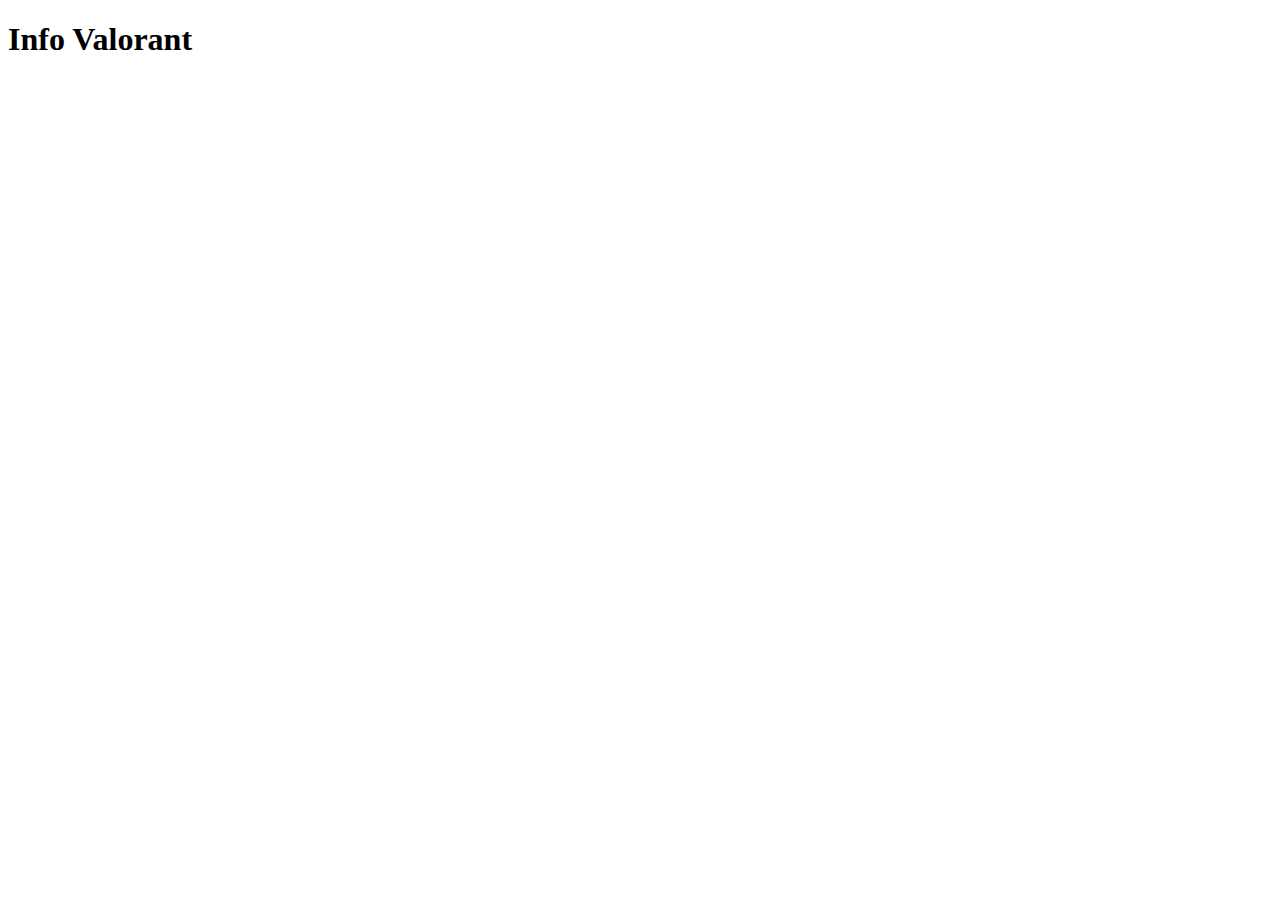
==== index.html @ d8a39497 "first commit" ====
<!DOCTYPE html>
<html lang="pt-BR">
<head>
    <meta charset="UTF-8">
    <meta name="viewport" content="width=device-width, initial-scale=1.0">
    <title>Home</title>
    <link rel="stylesheet" href="./style.css">
</head>
<body>
    <h1>Info Valorant</h1>
    
</body>
</html>
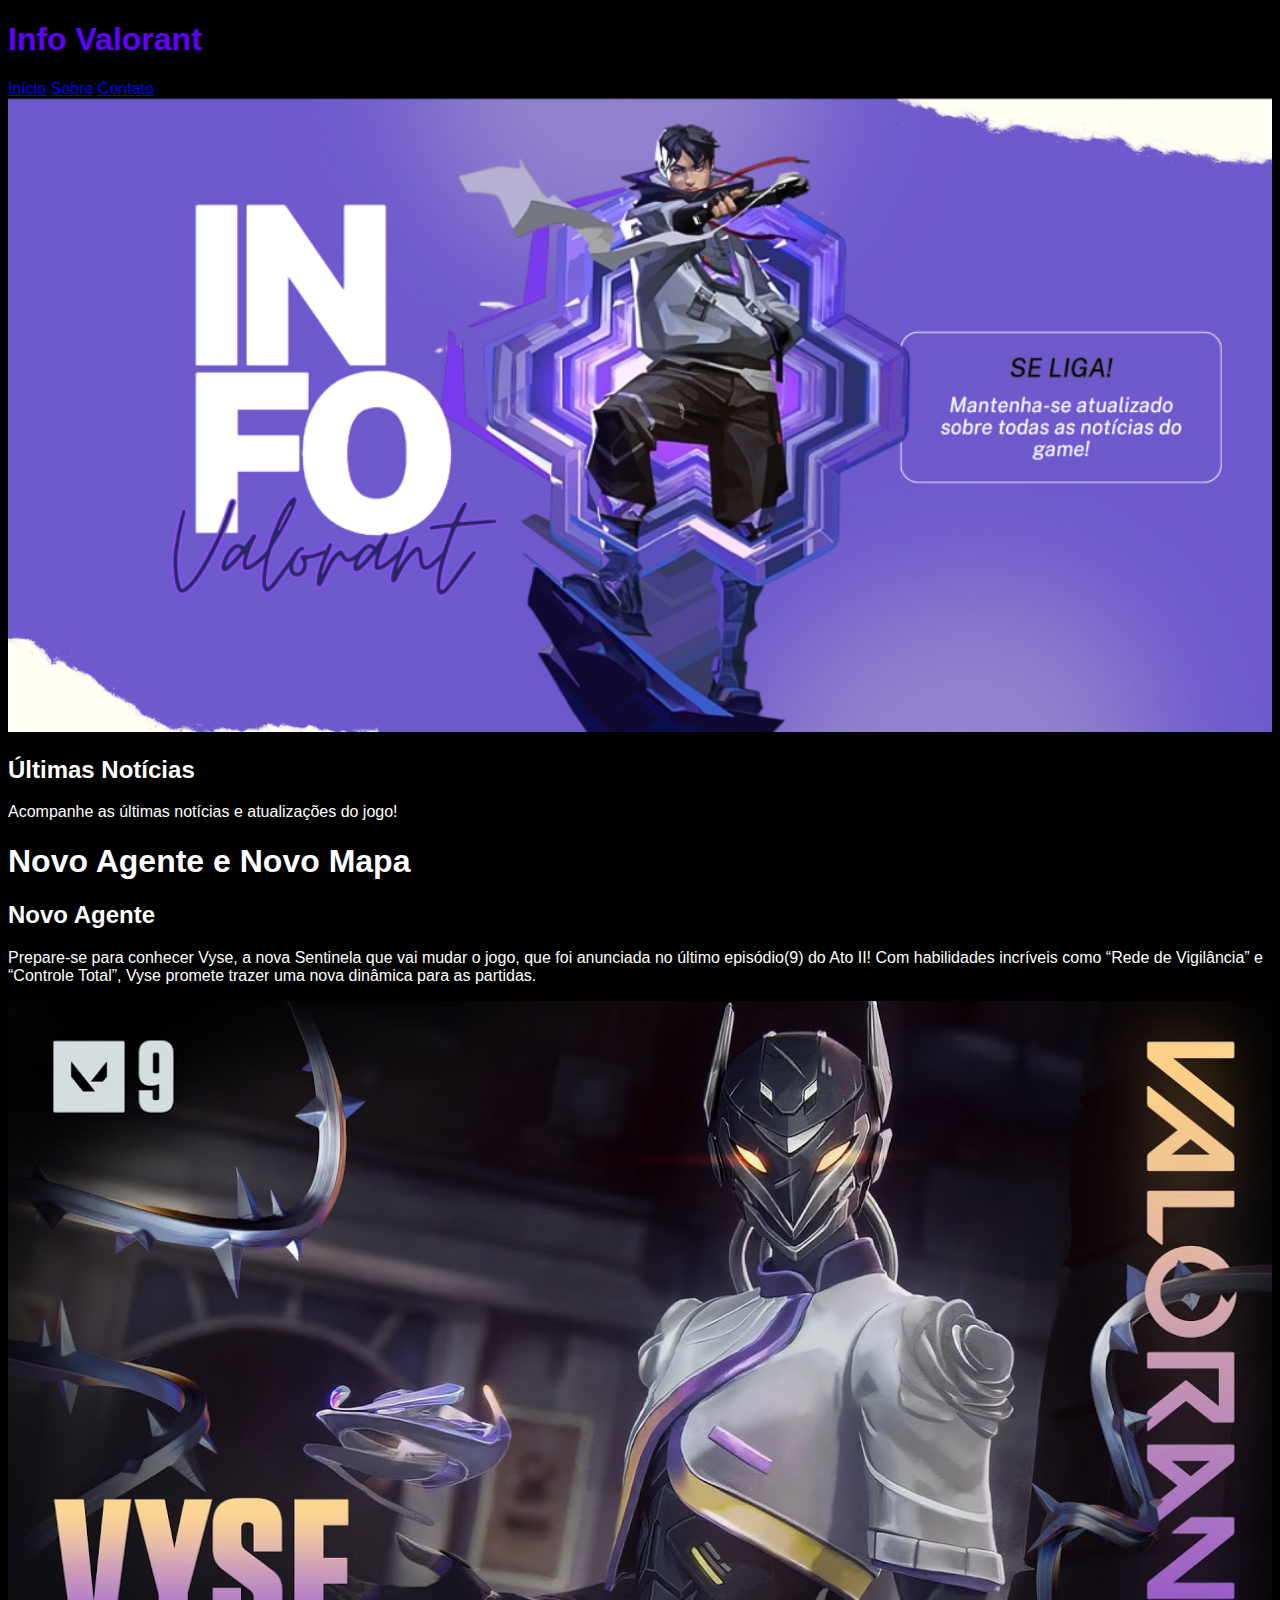
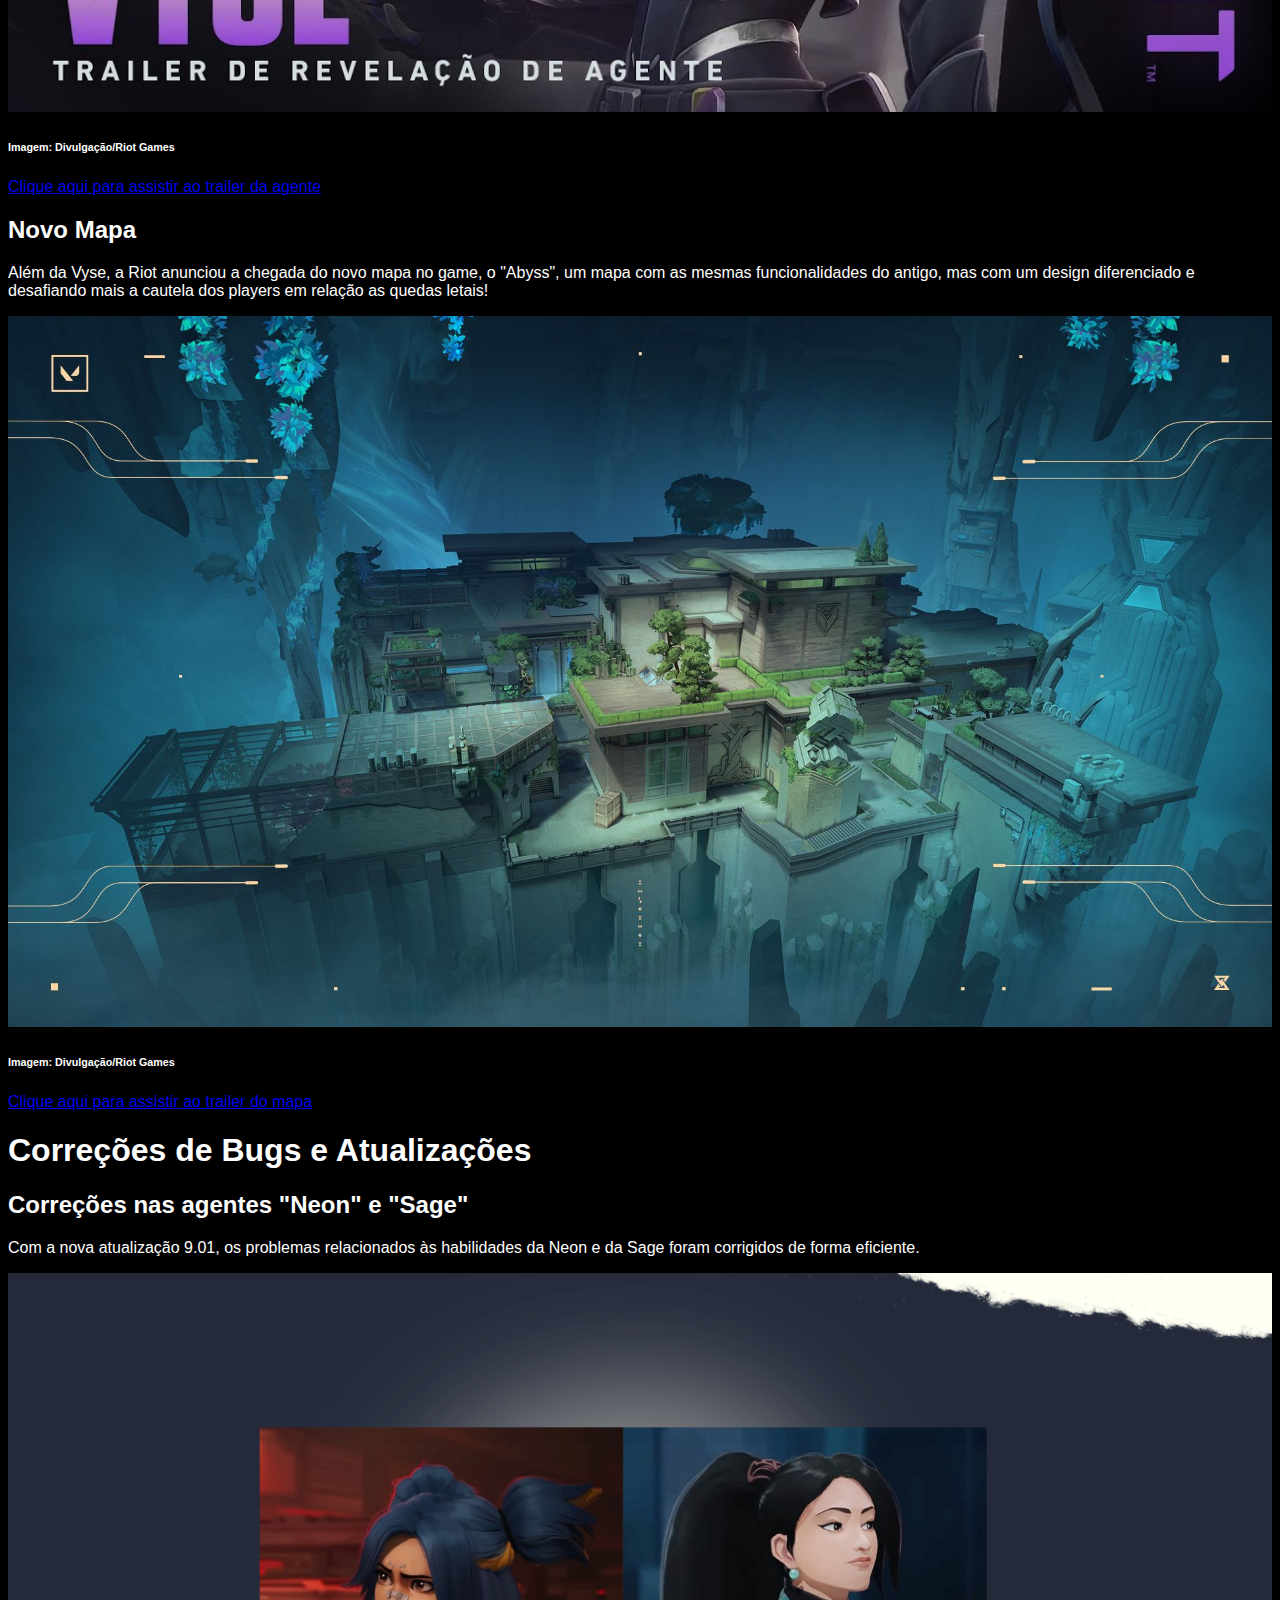
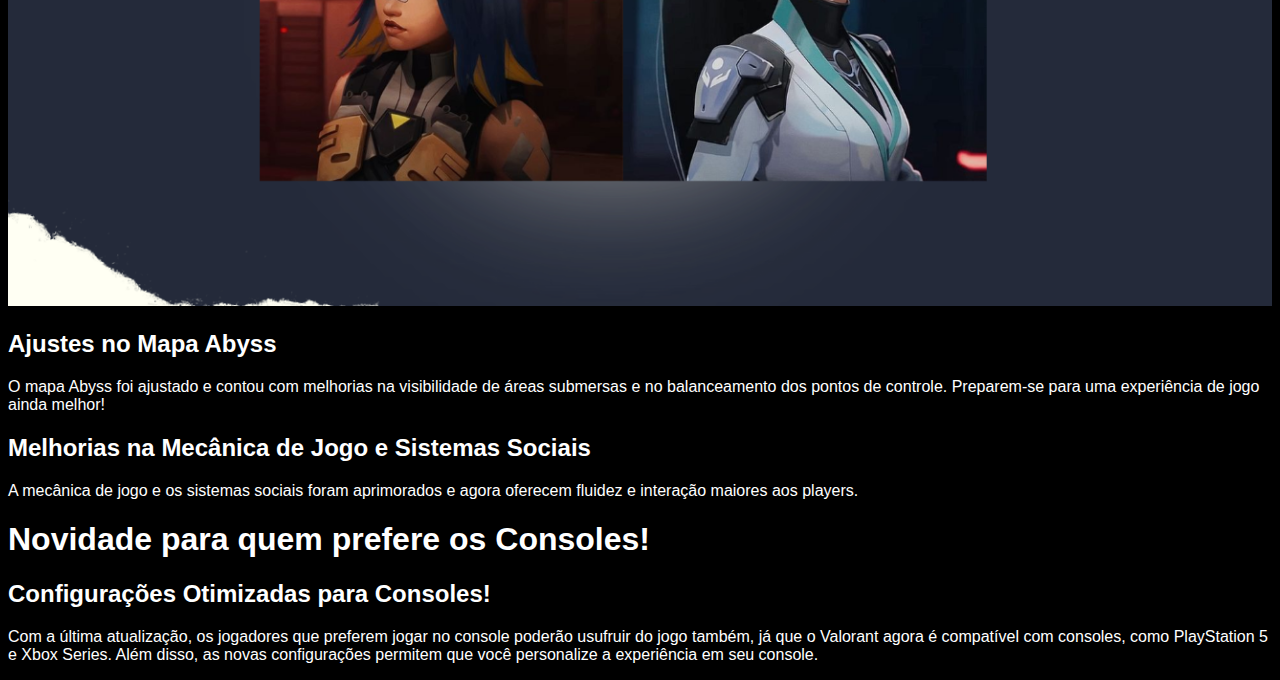
==== commit 448b565f: "q trampo meo, e eu nem terminei ainda" ====
--- a/index.html
+++ b/index.html
@@ -4,10 +4,62 @@
     <meta charset="UTF-8">
     <meta name="viewport" content="width=device-width, initial-scale=1.0">
     <title>Home</title>
-    <link rel="stylesheet" href="./style.css">
+    <link rel="stylesheet" href="./styles.css">
 </head>
 <body>
+    <div class="Home">
     <h1>Info Valorant</h1>
+    <a href="index.html" target="_blank">Início</a>    
+    <a href="sobre.html" target="_blank">Sobre</a>
+    <a href="contato.html" target="_blank">Contato</a>
+    <img src="assets/iso banner inicio.png" alt="banner iso">
+
+</div>
+
+<div class="intro">
+    <h2>Últimas Notícias</h2>
+    <p>Acompanhe as últimas notícias e atualizações do jogo!</p>
+
+    <div class="notícia 1">
+        <h1>Novo Agente e Novo Mapa</h1>
+        <h2>Novo Agente</h2>
+        <p>Prepare-se para conhecer Vyse, a nova Sentinela que vai mudar o jogo, que foi anunciada no último episódio(9) do Ato II! Com habilidades incríveis como “Rede de Vigilância” e “Controle Total”, Vyse promete trazer uma nova dinâmica para as partidas.</p>
+     <img src="assets/vyse.png" alt="vyse">
+     <h6>Imagem: Divulgação/Riot Games</h6>
+
     
+     <a href="https://youtu.be/XAbY6g_6aXE?si=vrR3BokGO7Yrhffn"> Clique aqui para assistir ao trailer da agente</a>
+   
+
+        <h2>Novo Mapa</h2>
+        <p>Além da Vyse, a Riot anunciou a chegada do novo mapa no game, o "Abyss", um mapa com as mesmas funcionalidades do antigo, mas com um design diferenciado e desafiando mais a cautela dos players em relação as quedas letais!</p>
+    <img src="assets/abyss.png" alt="abyss">
+    <h6>Imagem: Divulgação/Riot Games</h6>
+
+    <a href="https://youtu.be/wjp3HlFfdj4?si=otCSKNVdf-F7a0dv"> Clique aqui para assistir ao trailer do mapa</a>
+
+    </div>
+
+    <div class="Ajustes e Correções de Bugs">
+        <h1>Correções de Bugs e Atualizações</h1>
+        <h2>Correções nas agentes "Neon" e "Sage"</h2>
+        <p>Com a nova atualização 9.01, os problemas relacionados às habilidades da Neon e da Sage foram corrigidos de forma eficiente.</p>
+        <img src="assets/sageineon.png" alt="">
+
+
+        <h2>Ajustes no Mapa Abyss</h2>
+        <p>O mapa Abyss foi ajustado e contou com melhorias na visibilidade de áreas submersas e no balanceamento dos pontos de controle. Preparem-se para uma experiência de jogo ainda melhor!</p>
+
+
+        <h2>Melhorias na Mecânica de Jogo e Sistemas Sociais</h2>
+        <p>A mecânica de jogo e os sistemas sociais foram aprimorados e agora oferecem fluidez e interação maiores aos players.</p>
+
+    <div class="Jogabilidade">
+        <h1>Novidade para quem prefere os Consoles!</h1>
+        <h2>Configurações Otimizadas para Consoles!</h2>
+        <p>Com a última atualização, os jogadores que preferem jogar no console poderão usufruir do jogo também, já que o Valorant agora é compatível com consoles, como PlayStation 5 e Xbox Series. Além disso, as novas configurações permitem que você personalize a experiência em seu console.
+    </div>
+    
+</div>
 </body>
 </html>--- a/styles.css
+++ b/styles.css
@@ -0,0 +1,59 @@
+body{
+    background-color:rgb(0, 0, 0);
+    color: white;
+        font-family: Lato, sans-serif;
+    text-align:left;
+}
+
+ .Home {
+   
+    font-family: Lato, sans-serif;;
+    color: rgb(98, 0, 255);
+   
+}
+
+ .Sobre {
+    font-family: Lato, sans-serif;;
+    color: rgb(20, 50, 220);
+   
+    
+}
+
+
+.Contato {
+        font-family: Lato, sans-serif;;
+        color: rgb(157, 255, 0);
+}
+
+
+img{
+    width: 100%;
+}
+
+.imagem {
+    width: 10%;
+    padding: 5%;
+}
+
+
+form textarea {
+    width: calc(100% 20px);
+    padding: 10px;
+    margin-bottom: 20px;
+    border: 1px solid #ddd;
+    border-radius: 4px;
+    }
+    
+    
+    form button {
+    background-color: #5cb85c;
+    color: white;
+    padding: 10px 15px;
+    border: none;
+    border-radius: 4px;
+    cursor: pointer;
+    font-size: 16px;
+    }
+    form button:hover {
+    background-color: #4cae4c;
+    }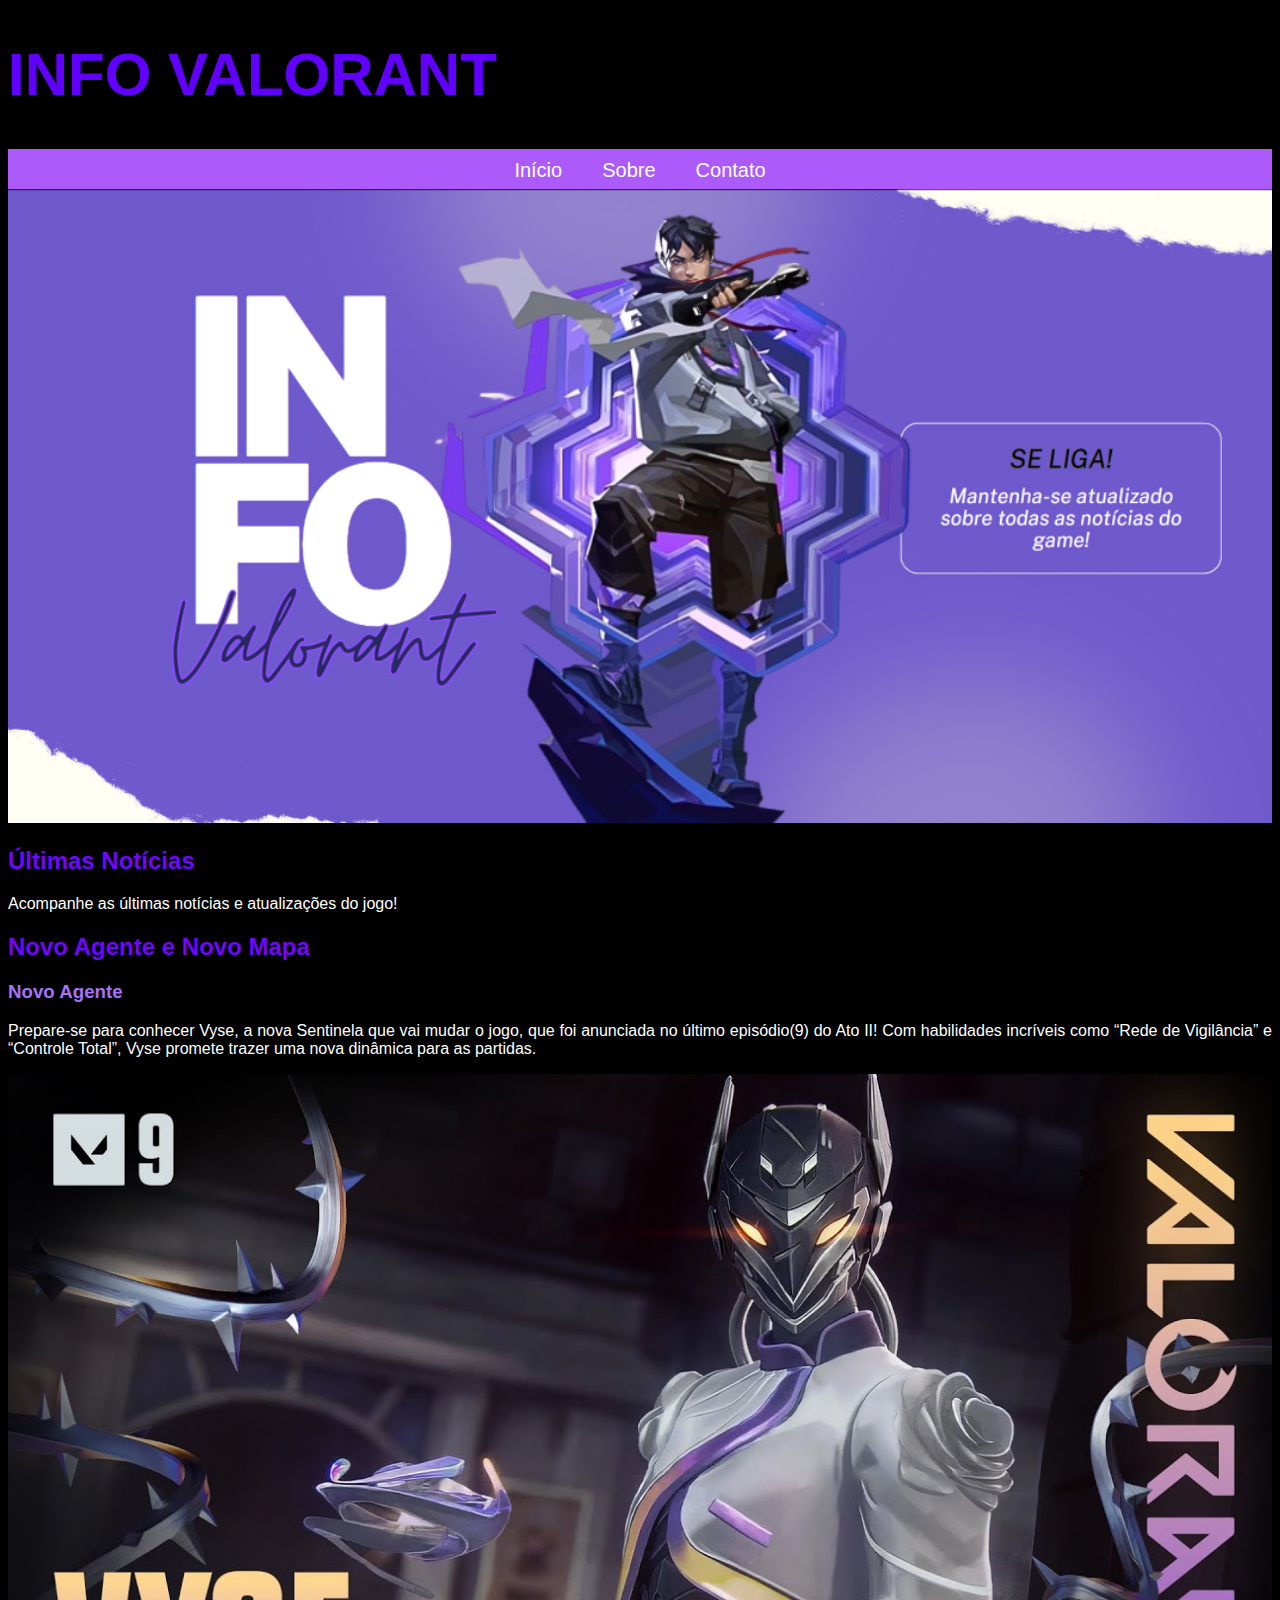
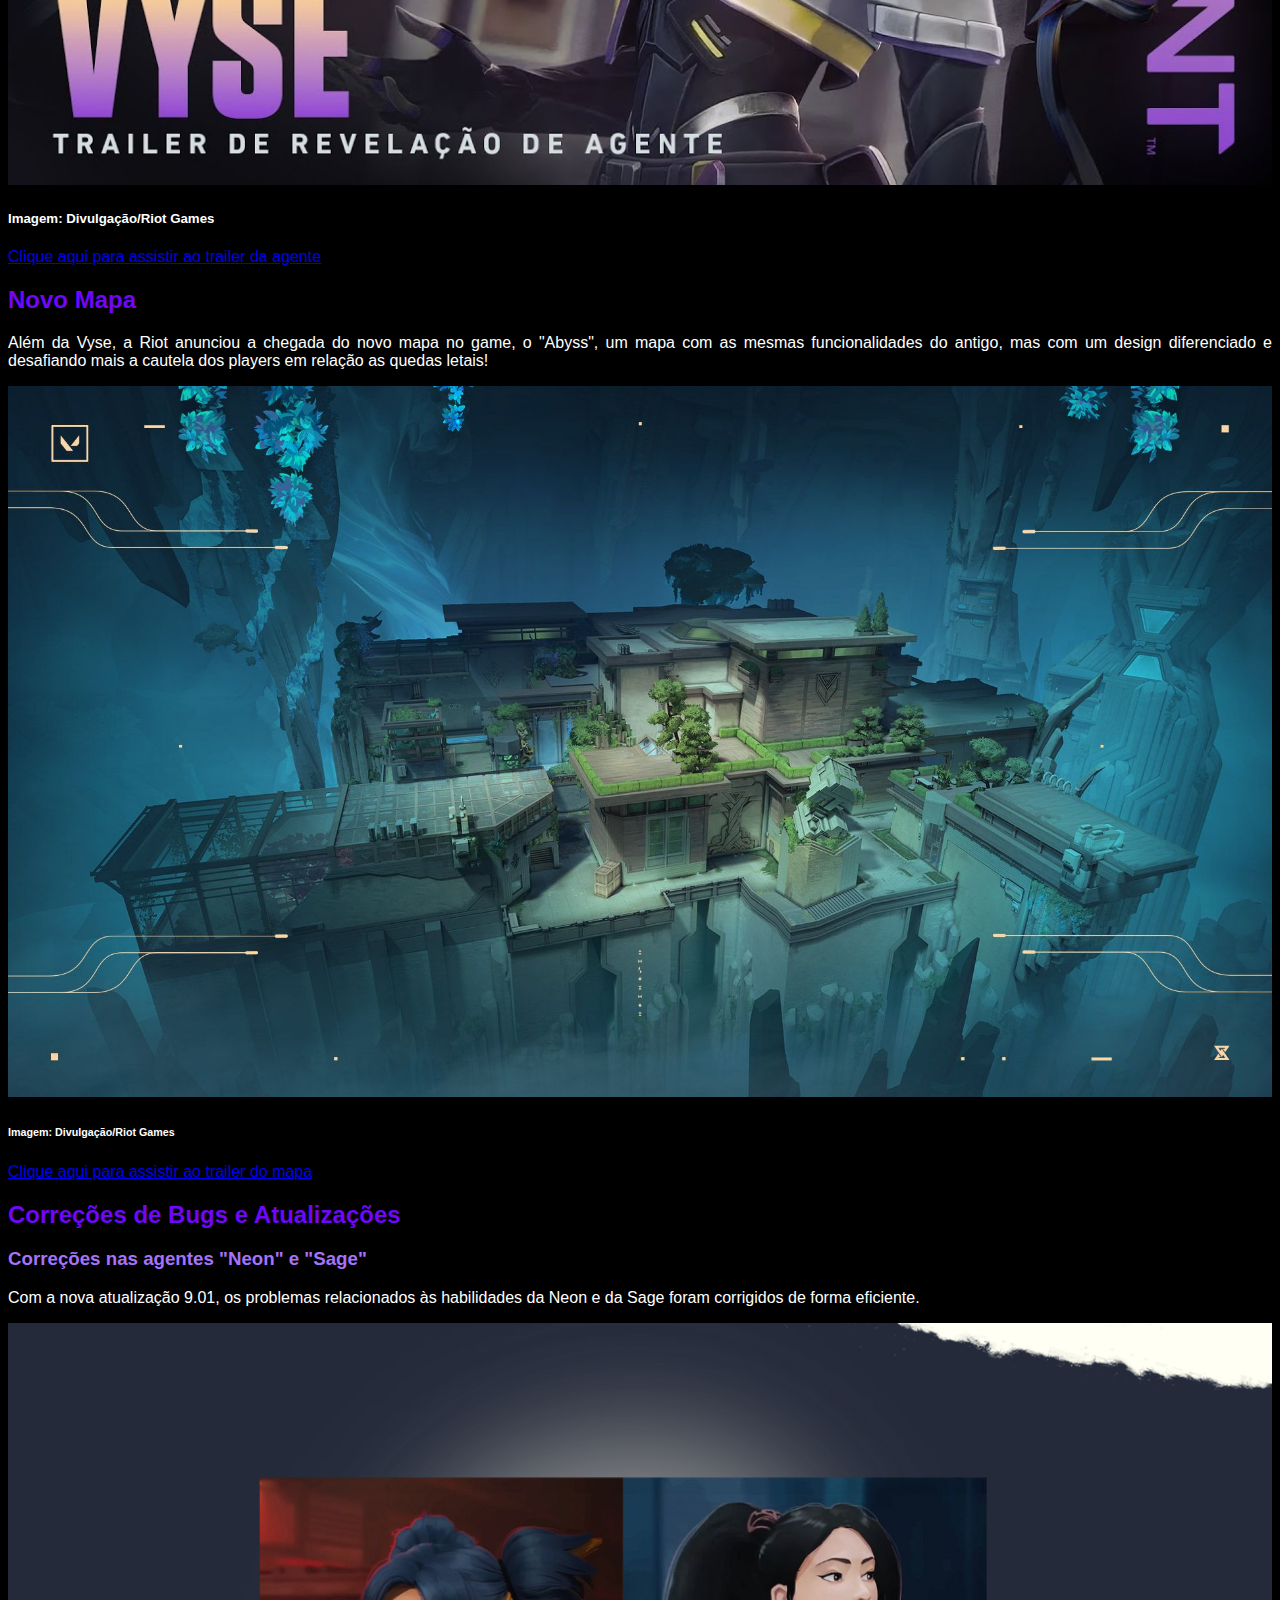
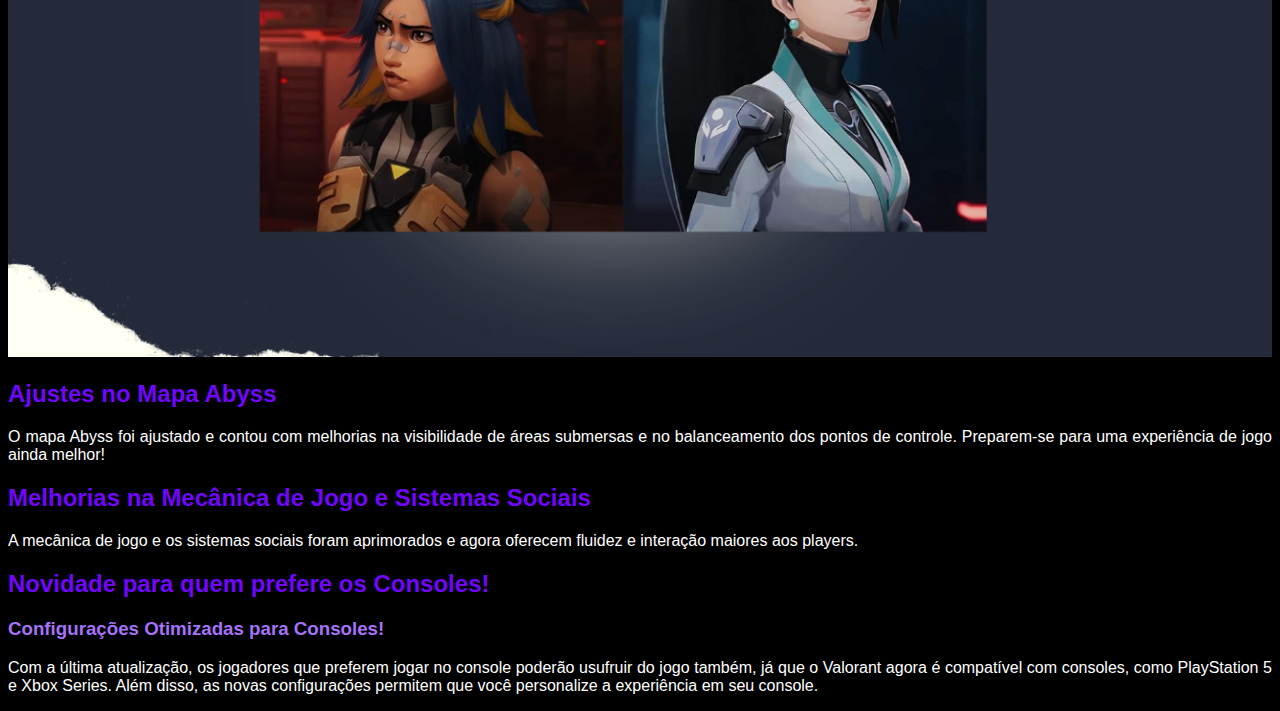
==== commit c892151c: "TERMINEI" ====
--- a/index.html
+++ b/index.html
@@ -8,11 +8,17 @@
 </head>
 <body>
     <div class="Home">
-    <h1>Info Valorant</h1>
-    <a href="index.html" target="_blank">Início</a>    
-    <a href="sobre.html" target="_blank">Sobre</a>
-    <a href="contato.html" target="_blank">Contato</a>
+    <h1>INFO VALORANT</h1>
+
+    <!--navegação-->
+    <nav class="inicio">
+        <a href="index.html" target="_blank">Início</a>    
+        <a href="sobre.html" target="_blank">Sobre</a>
+        <a href="contato.html" target="_blank">Contato</a>
+    </nav>
+
     <img src="assets/iso banner inicio.png" alt="banner iso">
+
 
 </div>
 
@@ -21,11 +27,11 @@
     <p>Acompanhe as últimas notícias e atualizações do jogo!</p>
 
     <div class="notícia 1">
-        <h1>Novo Agente e Novo Mapa</h1>
-        <h2>Novo Agente</h2>
+        <h2>Novo Agente e Novo Mapa</h2>
+        <h3>Novo Agente</h3>
         <p>Prepare-se para conhecer Vyse, a nova Sentinela que vai mudar o jogo, que foi anunciada no último episódio(9) do Ato II! Com habilidades incríveis como “Rede de Vigilância” e “Controle Total”, Vyse promete trazer uma nova dinâmica para as partidas.</p>
      <img src="assets/vyse.png" alt="vyse">
-     <h6>Imagem: Divulgação/Riot Games</h6>
+     <h5>Imagem: Divulgação/Riot Games</h5>
 
     
      <a href="https://youtu.be/XAbY6g_6aXE?si=vrR3BokGO7Yrhffn"> Clique aqui para assistir ao trailer da agente</a>
@@ -41,8 +47,8 @@
     </div>
 
     <div class="Ajustes e Correções de Bugs">
-        <h1>Correções de Bugs e Atualizações</h1>
-        <h2>Correções nas agentes "Neon" e "Sage"</h2>
+        <h2>Correções de Bugs e Atualizações</h2>
+        <h3>Correções nas agentes "Neon" e "Sage"</h3>
         <p>Com a nova atualização 9.01, os problemas relacionados às habilidades da Neon e da Sage foram corrigidos de forma eficiente.</p>
         <img src="assets/sageineon.png" alt="">
 
@@ -55,8 +61,8 @@
         <p>A mecânica de jogo e os sistemas sociais foram aprimorados e agora oferecem fluidez e interação maiores aos players.</p>
 
     <div class="Jogabilidade">
-        <h1>Novidade para quem prefere os Consoles!</h1>
-        <h2>Configurações Otimizadas para Consoles!</h2>
+        <h2>Novidade para quem prefere os Consoles!</h2>
+        <h3>Configurações Otimizadas para Consoles!</h3>
         <p>Com a última atualização, os jogadores que preferem jogar no console poderão usufruir do jogo também, já que o Valorant agora é compatível com consoles, como PlayStation 5 e Xbox Series. Além disso, as novas configurações permitem que você personalize a experiência em seu console.
     </div>
     
--- a/styles.css
+++ b/styles.css
@@ -1,39 +1,53 @@
-body{
-    background-color:rgb(0, 0, 0);
-    color: white;
-        font-family: Lato, sans-serif;
-    text-align:left;
+body {
+    background-color: rgb(0, 0, 0);
+    color: #ffffff;
+    font-family: Lato, sans-serif;
+    text-align: justify;
 }
 
- .Home {
-   
-    font-family: Lato, sans-serif;;
+.Home {
+
+    font-family: Lato, sans-serif;
     color: rgb(98, 0, 255);
-   
+
 }
 
- .Sobre {
-    font-family: Lato, sans-serif;;
+.Sobre {
+    font-family: Lato, sans-serif;
     color: rgb(20, 50, 220);
-   
-    
+}
+
+.Sobre h1{
+    font-size: 50px;
+}
+
+p{
+    color: #fff;
 }
 
 
 .Contato {
-        font-family: Lato, sans-serif;;
-        color: rgb(157, 255, 0);
+    font-family: Lato, sans-serif;
+    color: rgb(157, 255, 0);
+}
+
+.campos{
+    h2{
+        color: #a4f0a4;
+    }
 }
 
 
-img{
+img {
     width: 100%;
 }
 
-.imagem {
-    width: 10%;
-    padding: 5%;
+.foto-eu {
+    width: 250px;
+    border-radius: 10px;
+
 }
+
 
 
 form textarea {
@@ -42,10 +56,10 @@
     margin-bottom: 20px;
     border: 1px solid #ddd;
     border-radius: 4px;
-    }
-    
-    
-    form button {
+}
+
+
+form button {
     background-color: #5cb85c;
     color: white;
     padding: 10px 15px;
@@ -53,7 +67,84 @@
     border-radius: 4px;
     cursor: pointer;
     font-size: 16px;
-    }
-    form button:hover {
-    background-color: #4cae4c;
-    }+}
+
+
+h1{
+    font-size: 60px;
+}
+
+h2{
+    color: rgb(112, 6, 250);
+}
+
+h3{
+    color: #a672fa;
+}
+
+.formulario{
+    background-color: #5cb85c;
+    width: 80%;
+    
+   
+
+}
+#mensagem{
+width: 80%;
+}
+
+button{
+    width: 100px;
+    height: 45px;
+    border-radius: 50px;
+    color: aliceblue;
+    background-color: #36d636;
+    font-weight: bolder;
+}
+button:hover{
+    background-color: #caffca;
+    color: #414141;
+}
+
+.inicio{
+    background-color: rgb(172, 90, 250);    
+    display: flex;
+    justify-content: center;
+}
+
+.inicio a:hover {
+    background-color: blueviolet;
+    border-radius: 5%;
+}
+
+.sobre{
+    background-color: rgb(63, 250, 250);    
+    display: flex;
+    justify-content: center;
+}
+
+.sobre a:hover {
+    background-color: rgb(0, 122, 236);
+    border-radius: 5%;
+}
+
+.contato{
+    background-color: rgb(169, 250, 63);    
+    display: flex;
+    justify-content: center;
+}
+
+.contato a:hover {
+    background-color: rgb(112, 248, 1);
+    border-radius: 5%;
+}
+
+nav a{
+    text-decoration: none;
+    color: #fff;
+    font-size: 20px;
+    padding: 20px;
+    height: 10px;
+    margin-top: -10px;
+
+}
